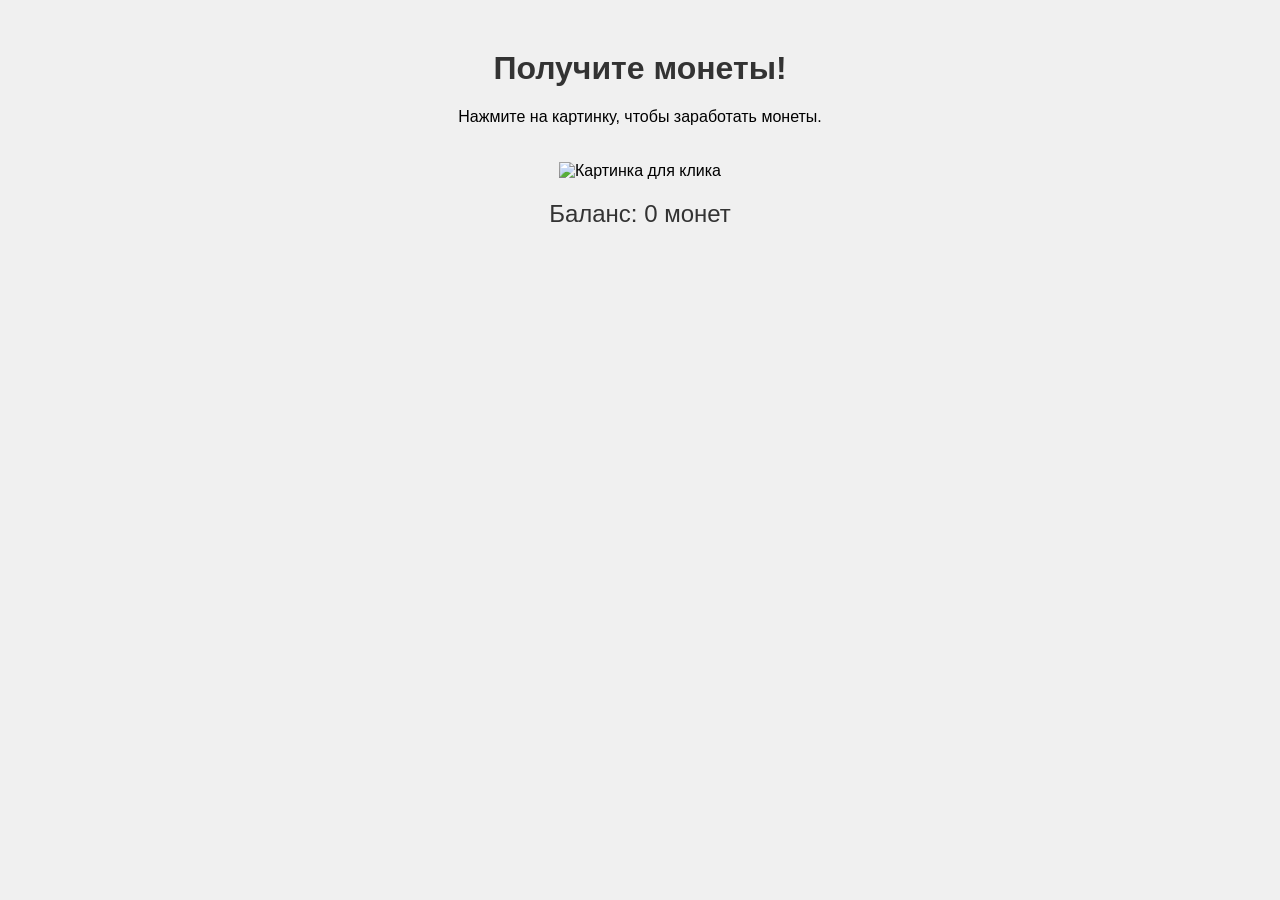
==== index.html @ 94c241ab "Create index.html" ====
<!DOCTYPE html>
<html lang="ru">
<head>
    <meta charset="UTF-8">
    <meta name="viewport" content="width=device-width, initial-scale=1.0">
    <title>Мини-игра</title>
    <style>
        body {
            font-family: Arial, sans-serif;
            text-align: center;
            margin-top: 50px;
            background-color: #f0f0f0;
        }
        h1 {
            font-size: 2em;
            color: #333;
        }
        .coin-button {
            cursor: pointer;
            border: none;
            background-color: transparent;
            display: inline-block;
            margin-top: 20px;
        }
        .coin-button img {
            width: 150px;
            height: auto;
            transition: transform 0.3s ease;
        }
        .coin-button img:hover {
            transform: scale(1.1);
        }
        .balance {
            margin-top: 20px;
            font-size: 1.5em;
            color: #333;
        }
    </style>
</head>
<body>
    <h1>Получите монеты!</h1>
    <p>Нажмите на картинку, чтобы заработать монеты.</p>
    
    <div class="coin-button">
        <img src="assets/coin.jpg" alt="Картинка для клика" id="coinImage">
    </div>

    <div class="balance">
        Баланс: <span id="balance">0</span> монет
    </div>

    <script>
        let balance = 0;

        document.getElementById('coinImage').addEventListener('click', function() {
            balance += 1; // За каждый клик добавляется 1 монета
            document.getElementById('balance').textContent = balance;
        });
    </script>
</body>
</html>
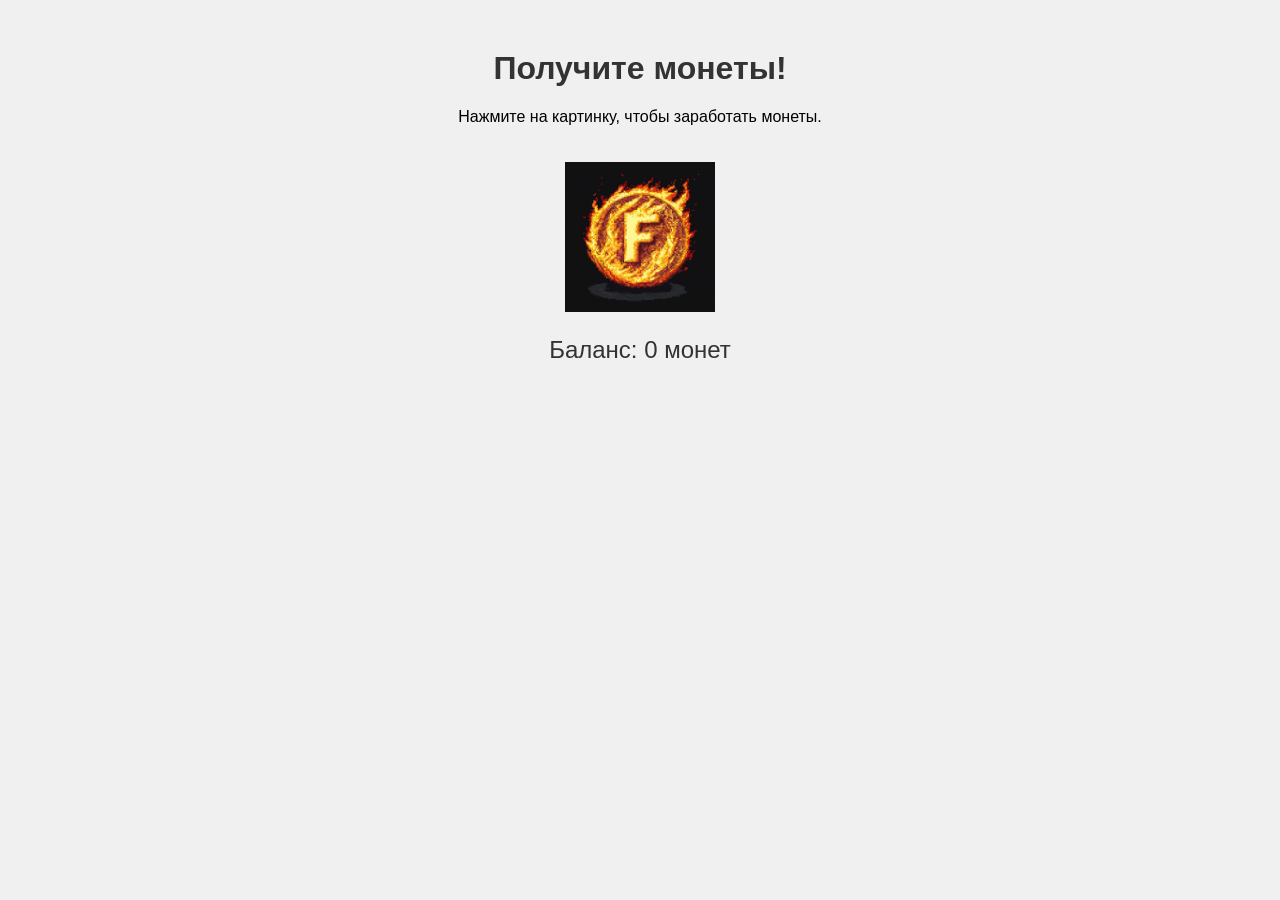
==== commit defca4b8: "Add files via upload" ====
--- a/index.html
+++ b/index.html
@@ -1,61 +1,78 @@
-<!DOCTYPE html>
-<html lang="ru">
-<head>
-    <meta charset="UTF-8">
-    <meta name="viewport" content="width=device-width, initial-scale=1.0">
-    <title>Мини-игра</title>
-    <style>
-        body {
-            font-family: Arial, sans-serif;
-            text-align: center;
-            margin-top: 50px;
-            background-color: #f0f0f0;
-        }
-        h1 {
-            font-size: 2em;
-            color: #333;
-        }
-        .coin-button {
-            cursor: pointer;
-            border: none;
-            background-color: transparent;
-            display: inline-block;
-            margin-top: 20px;
-        }
-        .coin-button img {
-            width: 150px;
-            height: auto;
-            transition: transform 0.3s ease;
-        }
-        .coin-button img:hover {
-            transform: scale(1.1);
-        }
-        .balance {
-            margin-top: 20px;
-            font-size: 1.5em;
-            color: #333;
-        }
-    </style>
-</head>
-<body>
-    <h1>Получите монеты!</h1>
-    <p>Нажмите на картинку, чтобы заработать монеты.</p>
-    
-    <div class="coin-button">
-        <img src="assets/coin.jpg" alt="Картинка для клика" id="coinImage">
-    </div>
-
-    <div class="balance">
-        Баланс: <span id="balance">0</span> монет
-    </div>
-
-    <script>
-        let balance = 0;
-
-        document.getElementById('coinImage').addEventListener('click', function() {
-            balance += 1; // За каждый клик добавляется 1 монета
-            document.getElementById('balance').textContent = balance;
-        });
-    </script>
-</body>
-</html>
+<!DOCTYPE html>
+<html lang="ru">
+<head>
+    <meta charset="UTF-8">
+    <meta name="viewport" content="width=device-width, initial-scale=1.0">
+    <title>Мини-игра</title>
+    <style>
+        body {
+            font-family: Arial, sans-serif;
+            text-align: center;
+            margin-top: 50px;
+            background-color: #f0f0f0;
+        }
+        h1 {
+            font-size: 2em;
+            color: #333;
+        }
+        .coin-button {
+            cursor: pointer;
+            border: none;
+            background-color: transparent;
+            display: inline-block;
+            margin-top: 20px;
+        }
+        .coin-button img {
+            width: 150px;
+            height: auto;
+            transition: transform 0.3s ease;
+        }
+        .coin-button img:hover {
+            transform: scale(1.1);
+        }
+        .balance {
+            margin-top: 20px;
+            font-size: 1.5em;
+            color: #333;
+        }
+    </style>
+</head>
+<body>
+    <h1>Получите монеты!</h1>
+    <p>Нажмите на картинку, чтобы заработать монеты.</p>
+    
+    <div class="coin-button">
+        <img src="assets/coin.jpg" alt="Картинка для клика" id="coinImage">
+    </div>
+
+    <div class="balance">
+        Баланс: <span id="balance">0</span> монет
+    </div>
+
+    <script>
+        let balance = 0;
+
+        // Загрузить баланс при старте страницы (через AJAX)
+        window.onload = function() {
+            fetch('get_balance.php')
+                .then(response => response.json())
+                .then(data => {
+                    document.getElementById('balance').textContent = data.balance;
+                    balance = data.balance;
+                });
+        };
+
+        document.getElementById('coinImage').addEventListener('click', function() {
+            balance += 1; // За каждый клик добавляется 1 монета
+            document.getElementById('balance').textContent = balance;
+
+            // Отправка AJAX-запроса на сервер для обновления баланса
+            var xhr = new XMLHttpRequest();
+            xhr.open("POST", "update_balance.php", true);
+            xhr.setRequestHeader("Content-Type", "application/x-www-form-urlencoded");
+            xhr.send("balance=" + balance);
+        });
+    </script>
+</body>
+</html>
+
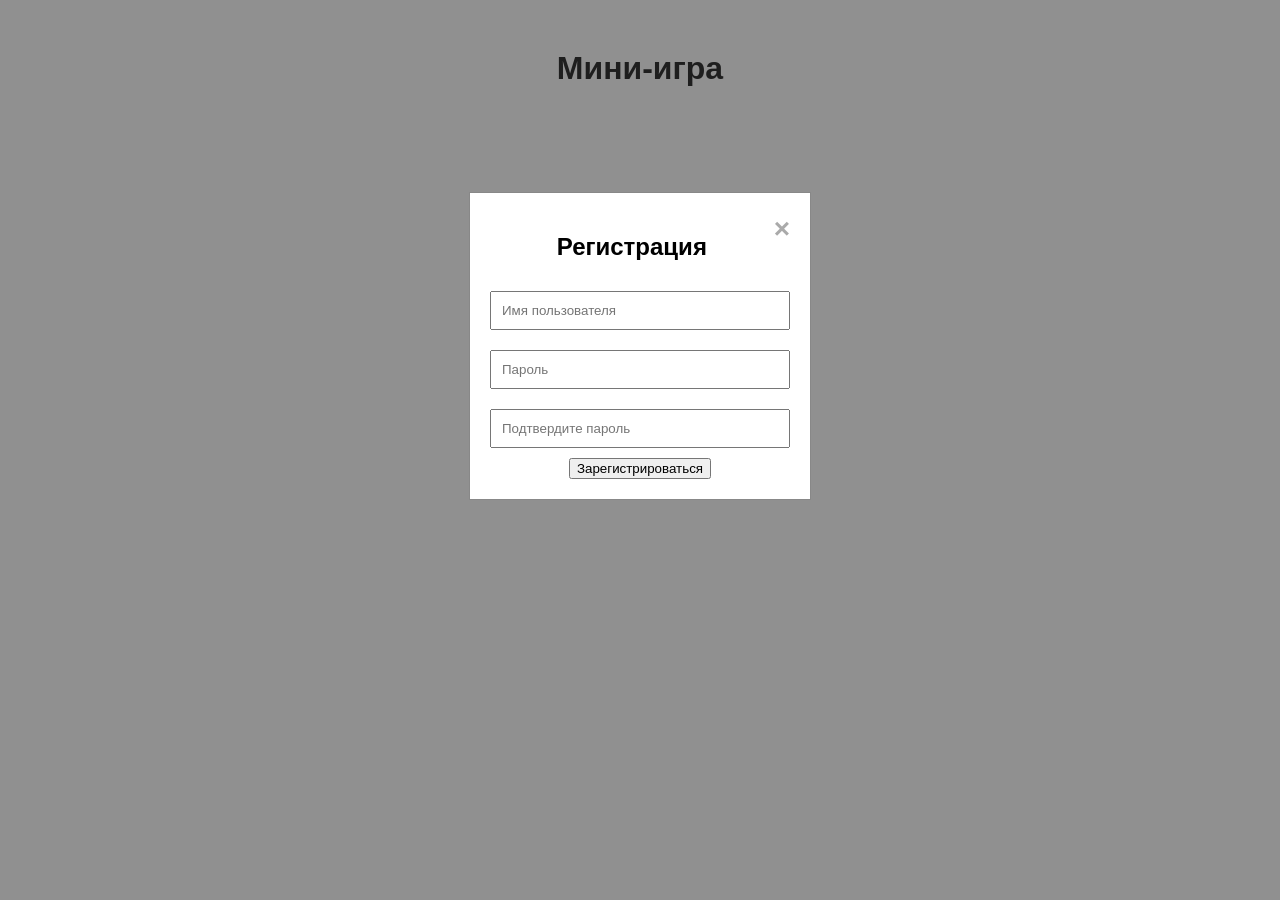
==== commit aa583872: "Update index.html" ====
--- a/index.html
+++ b/index.html
@@ -15,64 +15,161 @@
             font-size: 2em;
             color: #333;
         }
-        .coin-button {
+        .modal {
+            display: block; /* Show modal by default */
+            position: fixed;
+            z-index: 1;
+            left: 0;
+            top: 0;
+            width: 100%;
+            height: 100%;
+            background-color: rgba(0,0,0,0.4);
+        }
+        .modal-content {
+            background-color: #fff;
+            margin: 15% auto;
+            padding: 20px;
+            border: 1px solid #888;
+            width: 300px;
+        }
+        .close {
+            color: #aaa;
+            float: right;
+            font-size: 28px;
+            font-weight: bold;
+        }
+        .close:hover,
+        .close:focus {
+            color: black;
+            text-decoration: none;
             cursor: pointer;
-            border: none;
-            background-color: transparent;
-            display: inline-block;
-            margin-top: 20px;
         }
-        .coin-button img {
-            width: 150px;
-            height: auto;
-            transition: transform 0.3s ease;
+        input {
+            width: 100%;
+            padding: 10px;
+            margin: 10px 0;
+            box-sizing: border-box;
         }
-        .coin-button img:hover {
-            transform: scale(1.1);
-        }
-        .balance {
-            margin-top: 20px;
-            font-size: 1.5em;
-            color: #333;
+        .error {
+            color: red;
+            font-size: 0.9em;
         }
     </style>
 </head>
 <body>
-    <h1>Получите монеты!</h1>
-    <p>Нажмите на картинку, чтобы заработать монеты.</p>
-    
-    <div class="coin-button">
-        <img src="assets/coin.jpg" alt="Картинка для клика" id="coinImage">
+
+<h1>Мини-игра</h1>
+
+<!-- Модальное окно -->
+<div id="modal" class="modal">
+    <div class="modal-content">
+        <span class="close" id="closeModal">&times;</span>
+        <h2 id="modalTitle">Регистрация</h2>
+
+        <!-- Форма регистрации -->
+        <form id="registerForm" method="POST">
+            <input type="text" id="regUsername" name="username" placeholder="Имя пользователя" required>
+            <input type="password" id="regPassword" name="password" placeholder="Пароль" required>
+            <input type="password" id="regConfirmPassword" name="confirm_password" placeholder="Подтвердите пароль" required>
+            <span class="error" id="regError"></span>
+            <button type="submit">Зарегистрироваться</button>
+        </form>
+
+        <h2 id="loginTitle" style="display: none;">Вход</h2>
+
+        <!-- Форма входа -->
+        <form id="loginForm" method="POST" style="display: none;">
+            <input type="text" id="loginUsername" name="username" placeholder="Имя пользователя" required>
+            <input type="password" id="loginPassword" name="password" placeholder="Пароль" required>
+            <span class="error" id="loginError"></span>
+            <button type="submit">Войти</button>
+        </form>
     </div>
+</div>
 
-    <div class="balance">
-        Баланс: <span id="balance">0</span> монет
-    </div>
+<!-- Скрипт -->
+<script>
+    // Открытие модального окна при загрузке страницы
+    window.onload = function() {
+        document.getElementById("modal").style.display = "block";
+    };
 
-    <script>
-        let balance = 0;
+    // Закрытие модального окна
+    document.getElementById("closeModal").onclick = function() {
+        document.getElementById("modal").style.display = "none";
+    };
 
-        // Загрузить баланс при старте страницы (через AJAX)
-        window.onload = function() {
-            fetch('get_balance.php')
-                .then(response => response.json())
-                .then(data => {
-                    document.getElementById('balance').textContent = data.balance;
-                    balance = data.balance;
-                });
+    // Переход на форму регистрации
+    function showRegisterForm() {
+        document.getElementById("loginForm").style.display = "none";
+        document.getElementById("registerForm").style.display = "block";
+        document.getElementById("modalTitle").innerText = "Регистрация";
+        document.getElementById("loginTitle").style.display = "none";
+    }
+
+    // Переход на форму входа
+    function showLoginForm() {
+        document.getElementById("registerForm").style.display = "none";
+        document.getElementById("loginForm").style.display = "block";
+        document.getElementById("loginTitle").style.display = "block";
+        document.getElementById("modalTitle").innerText = "Вход";
+    }
+
+    // Обработка формы регистрации
+    document.getElementById("registerForm").onsubmit = function(event) {
+        event.preventDefault();
+
+        var username = document.getElementById("regUsername").value;
+        var password = document.getElementById("regPassword").value;
+        var confirmPassword = document.getElementById("regConfirmPassword").value;
+
+        // Простая проверка пароля
+        if (password !== confirmPassword) {
+            document.getElementById("regError").innerText = "Пароли не совпадают.";
+            return;
+        }
+
+        // Отправка данных на сервер через AJAX
+        var xhr = new XMLHttpRequest();
+        xhr.open("POST", "register.php", true);
+        xhr.setRequestHeader("Content-Type", "application/x-www-form-urlencoded");
+        xhr.onreadystatechange = function() {
+            if (xhr.readyState === 4 && xhr.status === 200) {
+                if (xhr.responseText === "success") {
+                    alert("Регистрация прошла успешно!");
+                    document.getElementById("modal").style.display = "none";
+                } else {
+                    document.getElementById("regError").innerText = xhr.responseText;
+                }
+            }
         };
+        xhr.send("username=" + username + "&password=" + password);
+    };
 
-        document.getElementById('coinImage').addEventListener('click', function() {
-            balance += 1; // За каждый клик добавляется 1 монета
-            document.getElementById('balance').textContent = balance;
+    // Обработка формы входа
+    document.getElementById("loginForm").onsubmit = function(event) {
+        event.preventDefault();
 
-            // Отправка AJAX-запроса на сервер для обновления баланса
-            var xhr = new XMLHttpRequest();
-            xhr.open("POST", "update_balance.php", true);
-            xhr.setRequestHeader("Content-Type", "application/x-www-form-urlencoded");
-            xhr.send("balance=" + balance);
-        });
-    </script>
+        var username = document.getElementById("loginUsername").value;
+        var password = document.getElementById("loginPassword").value;
+
+        // Отправка данных на сервер через AJAX
+        var xhr = new XMLHttpRequest();
+        xhr.open("POST", "login.php", true);
+        xhr.setRequestHeader("Content-Type", "application/x-www-form-urlencoded");
+        xhr.onreadystatechange = function() {
+            if (xhr.readyState === 4 && xhr.status === 200) {
+                if (xhr.responseText === "success") {
+                    alert("Вы успешно вошли!");
+                    document.getElementById("modal").style.display = "none";
+                } else {
+                    document.getElementById("loginError").innerText = xhr.responseText;
+                }
+            }
+        };
+        xhr.send("username=" + username + "&password=" + password);
+    };
+</script>
+
 </body>
 </html>
-
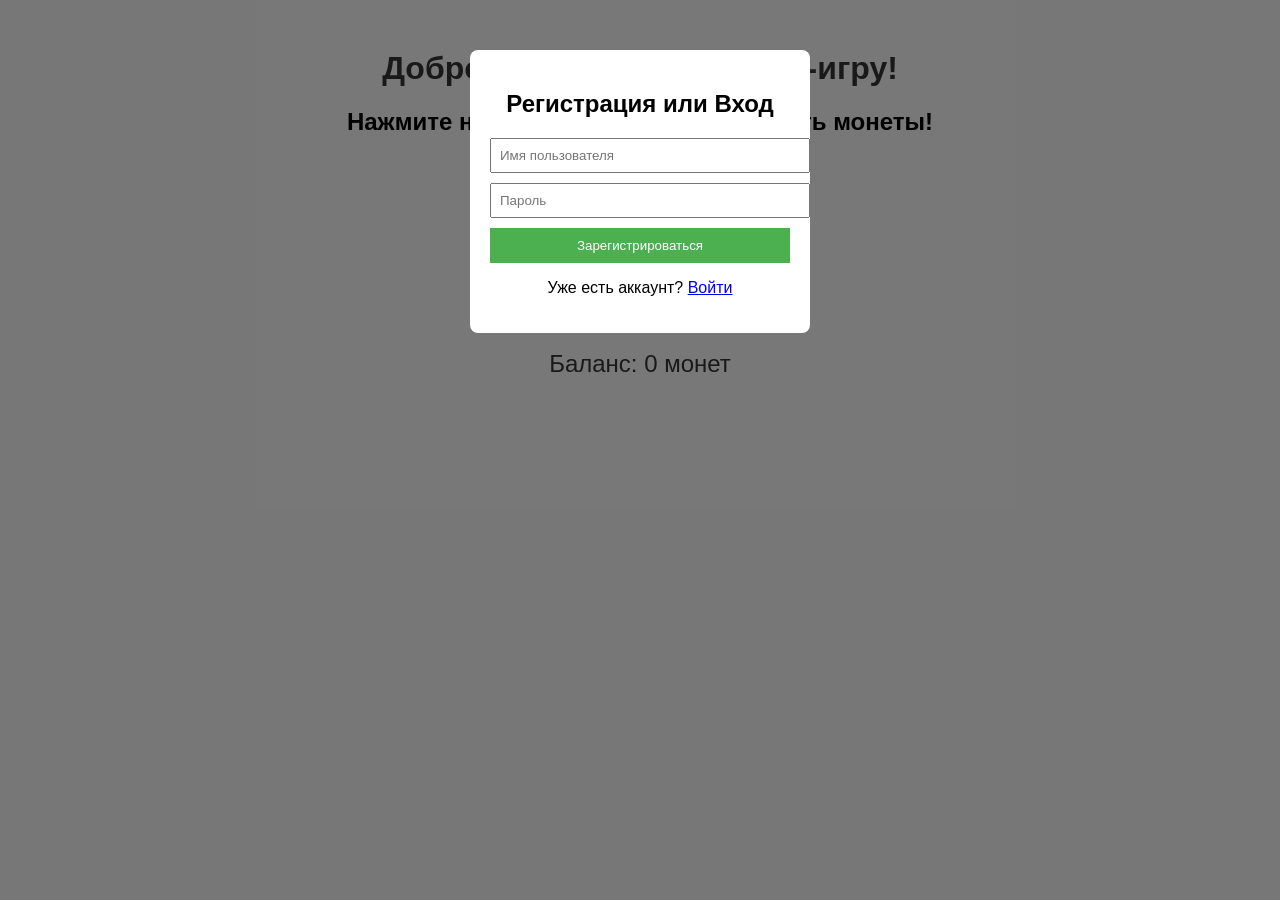
==== commit cfb84f07: "Update index.html" ====
--- a/index.html
+++ b/index.html
@@ -3,7 +3,7 @@
 <head>
     <meta charset="UTF-8">
     <meta name="viewport" content="width=device-width, initial-scale=1.0">
-    <title>Мини-игра</title>
+    <title>Регистрация и Мини-игра</title>
     <style>
         body {
             font-family: Arial, sans-serif;
@@ -15,161 +15,136 @@
             font-size: 2em;
             color: #333;
         }
-        .modal {
-            display: block; /* Show modal by default */
+        #modal {
+            display: block;
             position: fixed;
-            z-index: 1;
+            top: 0;
             left: 0;
-            top: 0;
             width: 100%;
             height: 100%;
-            background-color: rgba(0,0,0,0.4);
+            background-color: rgba(0, 0, 0, 0.5);
+            z-index: 1000;
         }
-        .modal-content {
-            background-color: #fff;
-            margin: 15% auto;
+        #modal-content {
+            background-color: white;
             padding: 20px;
-            border: 1px solid #888;
+            margin: 50px auto;
             width: 300px;
+            border-radius: 8px;
         }
-        .close {
-            color: #aaa;
-            float: right;
-            font-size: 28px;
-            font-weight: bold;
+        input {
+            margin-bottom: 10px;
+            padding: 8px;
+            width: 100%;
         }
-        .close:hover,
-        .close:focus {
-            color: black;
-            text-decoration: none;
+        button {
+            padding: 10px;
+            width: 100%;
+            background-color: #4CAF50;
+            color: white;
+            border: none;
             cursor: pointer;
         }
-        input {
-            width: 100%;
-            padding: 10px;
-            margin: 10px 0;
-            box-sizing: border-box;
+        button:hover {
+            background-color: #45a049;
         }
-        .error {
-            color: red;
-            font-size: 0.9em;
+        .coin-button {
+            cursor: pointer;
+            border: none;
+            background-color: transparent;
+            display: inline-block;
+            margin-top: 20px;
+        }
+        .coin-button img {
+            width: 150px;
+            height: auto;
+            transition: transform 0.3s ease;
+        }
+        .coin-button img:hover {
+            transform: scale(1.1);
+        }
+        .balance {
+            margin-top: 20px;
+            font-size: 1.5em;
+            color: #333;
         }
     </style>
 </head>
 <body>
+    <h1>Добро пожаловать в Мини-игру!</h1>
 
-<h1>Мини-игра</h1>
+    <!-- Модальное окно для регистрации -->
+    <div id="modal">
+        <div id="modal-content">
+            <h2>Регистрация или Вход</h2>
+            <form id="registerForm">
+                <input type="text" id="username" placeholder="Имя пользователя" required><br>
+                <input type="password" id="password" placeholder="Пароль" required><br>
+                <button type="submit">Зарегистрироваться</button>
+            </form>
+            <p>Уже есть аккаунт? <a href="#">Войти</a></p>
+        </div>
+    </div>
 
-<!-- Модальное окно -->
-<div id="modal" class="modal">
-    <div class="modal-content">
-        <span class="close" id="closeModal">&times;</span>
-        <h2 id="modalTitle">Регистрация</h2>
+    <!-- Мини-игра -->
+    <h2>Нажмите на картинку, чтобы заработать монеты!</h2>
+    <div class="coin-button">
+        <img src="assets/coin.jpg" alt="Нажми, чтобы получить монеты" id="coinImage">
+    </div>
+    <div class="balance">
+        Баланс: <span id="balance">0</span> монет
+    </div>
 
-        <!-- Форма регистрации -->
-        <form id="registerForm" method="POST">
-            <input type="text" id="regUsername" name="username" placeholder="Имя пользователя" required>
-            <input type="password" id="regPassword" name="password" placeholder="Пароль" required>
-            <input type="password" id="regConfirmPassword" name="confirm_password" placeholder="Подтвердите пароль" required>
-            <span class="error" id="regError"></span>
-            <button type="submit">Зарегистрироваться</button>
-        </form>
+    <script>
+        // Регистрация и логика игры
+        let balance = 0;
 
-        <h2 id="loginTitle" style="display: none;">Вход</h2>
+        // Отправка данных формы регистрации
+        document.getElementById('registerForm').addEventListener('submit', function(e) {
+            e.preventDefault();
 
-        <!-- Форма входа -->
-        <form id="loginForm" method="POST" style="display: none;">
-            <input type="text" id="loginUsername" name="username" placeholder="Имя пользователя" required>
-            <input type="password" id="loginPassword" name="password" placeholder="Пароль" required>
-            <span class="error" id="loginError"></span>
-            <button type="submit">Войти</button>
-        </form>
-    </div>
-</div>
+            const username = document.getElementById('username').value;
+            const password = document.getElementById('password').value;
 
-<!-- Скрипт -->
-<script>
-    // Открытие модального окна при загрузке страницы
-    window.onload = function() {
-        document.getElementById("modal").style.display = "block";
-    };
+            // Отправка данных на сервер
+            const formData = new FormData();
+            formData.append('username', username);
+            formData.append('password', password);
 
-    // Закрытие модального окна
-    document.getElementById("closeModal").onclick = function() {
-        document.getElementById("modal").style.display = "none";
-    };
+            fetch('register.php', {
+                method: 'POST',
+                body: formData
+            })
+            .then(response => response.text())
+            .then(data => {
+                console.log(data);
+                if (data === 'success') {
+                    alert("Регистрация успешна!");
+                    document.getElementById('modal').style.display = 'none'; // Закрытие модального окна
+                } else {
+                    alert(data);
+                }
+            })
+            .catch(error => console.error('Ошибка:', error));
+        });
 
-    // Переход на форму регистрации
-    function showRegisterForm() {
-        document.getElementById("loginForm").style.display = "none";
-        document.getElementById("registerForm").style.display = "block";
-        document.getElementById("modalTitle").innerText = "Регистрация";
-        document.getElementById("loginTitle").style.display = "none";
-    }
+        // Логика игры (клик на картинку)
+        document.getElementById('coinImage').addEventListener('click', function() {
+            balance += 1; // За каждый клик добавляется 1 монета
+            document.getElementById('balance').textContent = balance;
 
-    // Переход на форму входа
-    function showLoginForm() {
-        document.getElementById("registerForm").style.display = "none";
-        document.getElementById("loginForm").style.display = "block";
-        document.getElementById("loginTitle").style.display = "block";
-        document.getElementById("modalTitle").innerText = "Вход";
-    }
+            // Отправка обновленного баланса на сервер
+            const formData = new FormData();
+            formData.append('balance', balance);
 
-    // Обработка формы регистрации
-    document.getElementById("registerForm").onsubmit = function(event) {
-        event.preventDefault();
-
-        var username = document.getElementById("regUsername").value;
-        var password = document.getElementById("regPassword").value;
-        var confirmPassword = document.getElementById("regConfirmPassword").value;
-
-        // Простая проверка пароля
-        if (password !== confirmPassword) {
-            document.getElementById("regError").innerText = "Пароли не совпадают.";
-            return;
-        }
-
-        // Отправка данных на сервер через AJAX
-        var xhr = new XMLHttpRequest();
-        xhr.open("POST", "register.php", true);
-        xhr.setRequestHeader("Content-Type", "application/x-www-form-urlencoded");
-        xhr.onreadystatechange = function() {
-            if (xhr.readyState === 4 && xhr.status === 200) {
-                if (xhr.responseText === "success") {
-                    alert("Регистрация прошла успешно!");
-                    document.getElementById("modal").style.display = "none";
-                } else {
-                    document.getElementById("regError").innerText = xhr.responseText;
-                }
-            }
-        };
-        xhr.send("username=" + username + "&password=" + password);
-    };
-
-    // Обработка формы входа
-    document.getElementById("loginForm").onsubmit = function(event) {
-        event.preventDefault();
-
-        var username = document.getElementById("loginUsername").value;
-        var password = document.getElementById("loginPassword").value;
-
-        // Отправка данных на сервер через AJAX
-        var xhr = new XMLHttpRequest();
-        xhr.open("POST", "login.php", true);
-        xhr.setRequestHeader("Content-Type", "application/x-www-form-urlencoded");
-        xhr.onreadystatechange = function() {
-            if (xhr.readyState === 4 && xhr.status === 200) {
-                if (xhr.responseText === "success") {
-                    alert("Вы успешно вошли!");
-                    document.getElementById("modal").style.display = "none";
-                } else {
-                    document.getElementById("loginError").innerText = xhr.responseText;
-                }
-            }
-        };
-        xhr.send("username=" + username + "&password=" + password);
-    };
-</script>
-
+            fetch('update_balance.php', {
+                method: 'POST',
+                body: formData
+            })
+            .then(response => response.text())
+            .then(data => console.log(data))
+            .catch(error => console.error('Ошибка:', error));
+        });
+    </script>
 </body>
 </html>
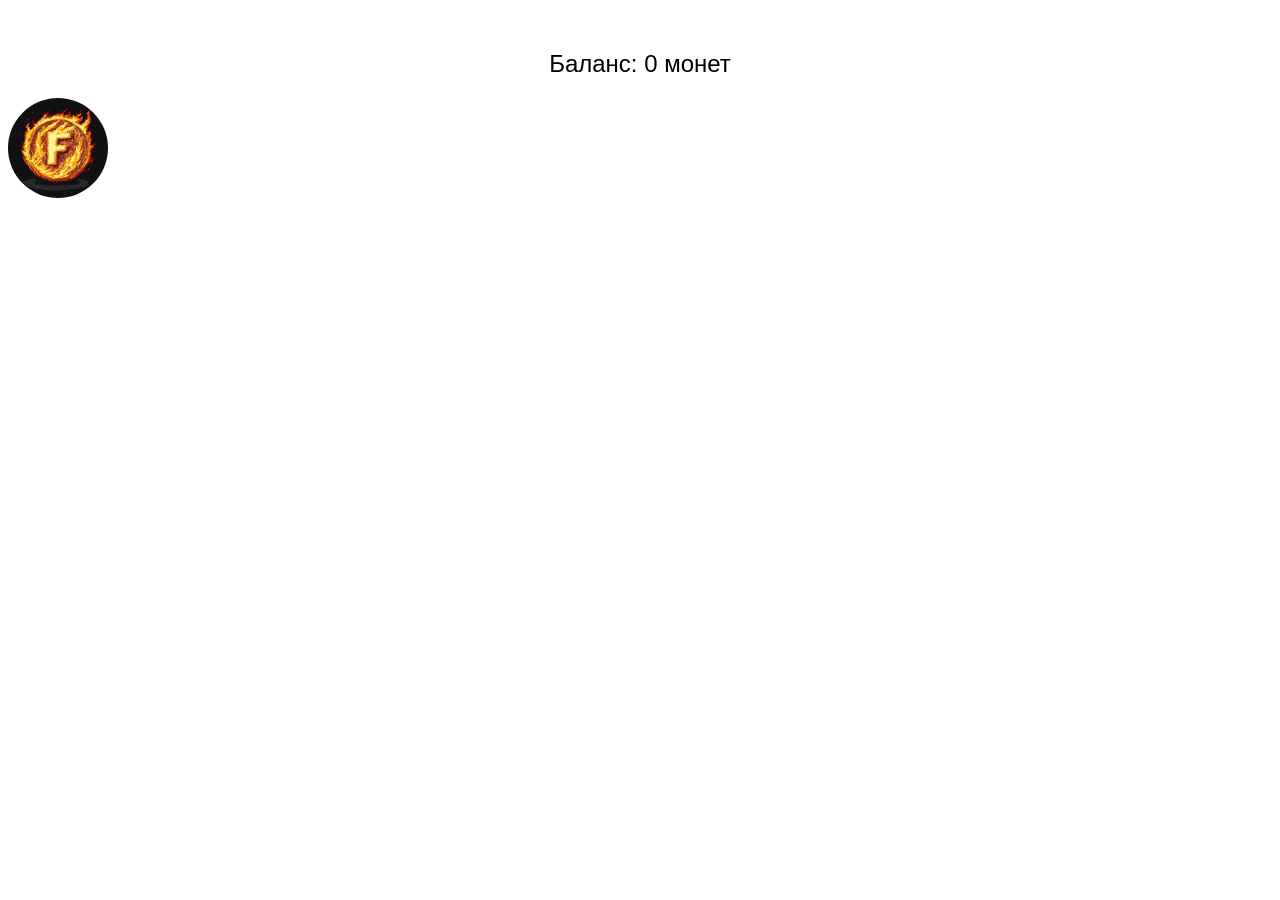
==== commit 8cf93b37: "Update index.html" ====
--- a/index.html
+++ b/index.html
@@ -3,148 +3,107 @@
 <head>
     <meta charset="UTF-8">
     <meta name="viewport" content="width=device-width, initial-scale=1.0">
-    <title>Регистрация и Мини-игра</title>
+    <title>Монеты</title>
     <style>
         body {
             font-family: Arial, sans-serif;
+        }
+        .container {
             text-align: center;
             margin-top: 50px;
-            background-color: #f0f0f0;
         }
-        h1 {
-            font-size: 2em;
-            color: #333;
+        #coin {
+            cursor: pointer;
+            width: 100px;
+            height: 100px;
+            background-image: url('assets/coin.jpg');
+            background-size: cover;
+            border-radius: 50%;
+            margin-top: 20px;
         }
-        #modal {
-            display: block;
+        #balance {
+            font-size: 24px;
+            margin-top: 20px;
+        }
+        #loginModal, #registerModal {
+            display: none;
             position: fixed;
             top: 0;
             left: 0;
             width: 100%;
             height: 100%;
             background-color: rgba(0, 0, 0, 0.5);
-            z-index: 1000;
         }
-        #modal-content {
+        .modal-content {
             background-color: white;
             padding: 20px;
-            margin: 50px auto;
+            margin: 10% auto;
             width: 300px;
-            border-radius: 8px;
+            border-radius: 10px;
         }
-        input {
-            margin-bottom: 10px;
-            padding: 8px;
+        .modal-content input {
             width: 100%;
-        }
-        button {
             padding: 10px;
-            width: 100%;
-            background-color: #4CAF50;
-            color: white;
-            border: none;
-            cursor: pointer;
-        }
-        button:hover {
-            background-color: #45a049;
-        }
-        .coin-button {
-            cursor: pointer;
-            border: none;
-            background-color: transparent;
-            display: inline-block;
-            margin-top: 20px;
-        }
-        .coin-button img {
-            width: 150px;
-            height: auto;
-            transition: transform 0.3s ease;
-        }
-        .coin-button img:hover {
-            transform: scale(1.1);
-        }
-        .balance {
-            margin-top: 20px;
-            font-size: 1.5em;
-            color: #333;
+            margin: 10px 0;
         }
     </style>
 </head>
 <body>
-    <h1>Добро пожаловать в Мини-игру!</h1>
 
-    <!-- Модальное окно для регистрации -->
-    <div id="modal">
-        <div id="modal-content">
-            <h2>Регистрация или Вход</h2>
-            <form id="registerForm">
-                <input type="text" id="username" placeholder="Имя пользователя" required><br>
-                <input type="password" id="password" placeholder="Пароль" required><br>
-                <button type="submit">Зарегистрироваться</button>
-            </form>
-            <p>Уже есть аккаунт? <a href="#">Войти</a></p>
+<div class="container">
+    <div id="balance">Баланс: 0 монет</div>
+    <div id="coin" onclick="addCoin()"></div>
+    
+    <!-- Модальное окно для входа -->
+    <div id="loginModal">
+        <div class="modal-content">
+            <h3>Вход</h3>
+            <input type="text" id="username" placeholder="Имя пользователя">
+            <input type="password" id="password" placeholder="Пароль">
+            <button onclick="login()">Войти</button>
+            <button onclick="toggleModal('loginModal')">Закрыть</button>
         </div>
     </div>
+    
+    <!-- Модальное окно для регистрации -->
+    <div id="registerModal">
+        <div class="modal-content">
+            <h3>Регистрация</h3>
+            <input type="text" id="newUsername" placeholder="Имя пользователя">
+            <input type="password" id="newPassword" placeholder="Пароль">
+            <button onclick="register()">Зарегистрироваться</button>
+            <button onclick="toggleModal('registerModal')">Закрыть</button>
+        </div>
+    </div>
+</div>
 
-    <!-- Мини-игра -->
-    <h2>Нажмите на картинку, чтобы заработать монеты!</h2>
-    <div class="coin-button">
-        <img src="assets/coin.jpg" alt="Нажми, чтобы получить монеты" id="coinImage">
-    </div>
-    <div class="balance">
-        Баланс: <span id="balance">0</span> монет
-    </div>
+<script>
+    let balance = 0;
 
-    <script>
-        // Регистрация и логика игры
-        let balance = 0;
+    function addCoin() {
+        balance++;
+        document.getElementById('balance').innerText = `Баланс: ${balance} монет`;
+    }
 
-        // Отправка данных формы регистрации
-        document.getElementById('registerForm').addEventListener('submit', function(e) {
-            e.preventDefault();
+    function toggleModal(modalId) {
+        const modal = document.getElementById(modalId);
+        modal.style.display = modal.style.display === 'block' ? 'none' : 'block';
+    }
 
-            const username = document.getElementById('username').value;
-            const password = document.getElementById('password').value;
+    function login() {
+        const username = document.getElementById('username').value;
+        const password = document.getElementById('password').value;
+        alert(`Вход для ${username}`);
+        toggleModal('loginModal');
+    }
 
-            // Отправка данных на сервер
-            const formData = new FormData();
-            formData.append('username', username);
-            formData.append('password', password);
+    function register() {
+        const username = document.getElementById('newUsername').value;
+        const password = document.getElementById('newPassword').value;
+        alert(`Пользователь ${username} зарегистрирован`);
+        toggleModal('registerModal');
+    }
+</script>
 
-            fetch('register.php', {
-                method: 'POST',
-                body: formData
-            })
-            .then(response => response.text())
-            .then(data => {
-                console.log(data);
-                if (data === 'success') {
-                    alert("Регистрация успешна!");
-                    document.getElementById('modal').style.display = 'none'; // Закрытие модального окна
-                } else {
-                    alert(data);
-                }
-            })
-            .catch(error => console.error('Ошибка:', error));
-        });
-
-        // Логика игры (клик на картинку)
-        document.getElementById('coinImage').addEventListener('click', function() {
-            balance += 1; // За каждый клик добавляется 1 монета
-            document.getElementById('balance').textContent = balance;
-
-            // Отправка обновленного баланса на сервер
-            const formData = new FormData();
-            formData.append('balance', balance);
-
-            fetch('update_balance.php', {
-                method: 'POST',
-                body: formData
-            })
-            .then(response => response.text())
-            .then(data => console.log(data))
-            .catch(error => console.error('Ошибка:', error));
-        });
-    </script>
 </body>
 </html>
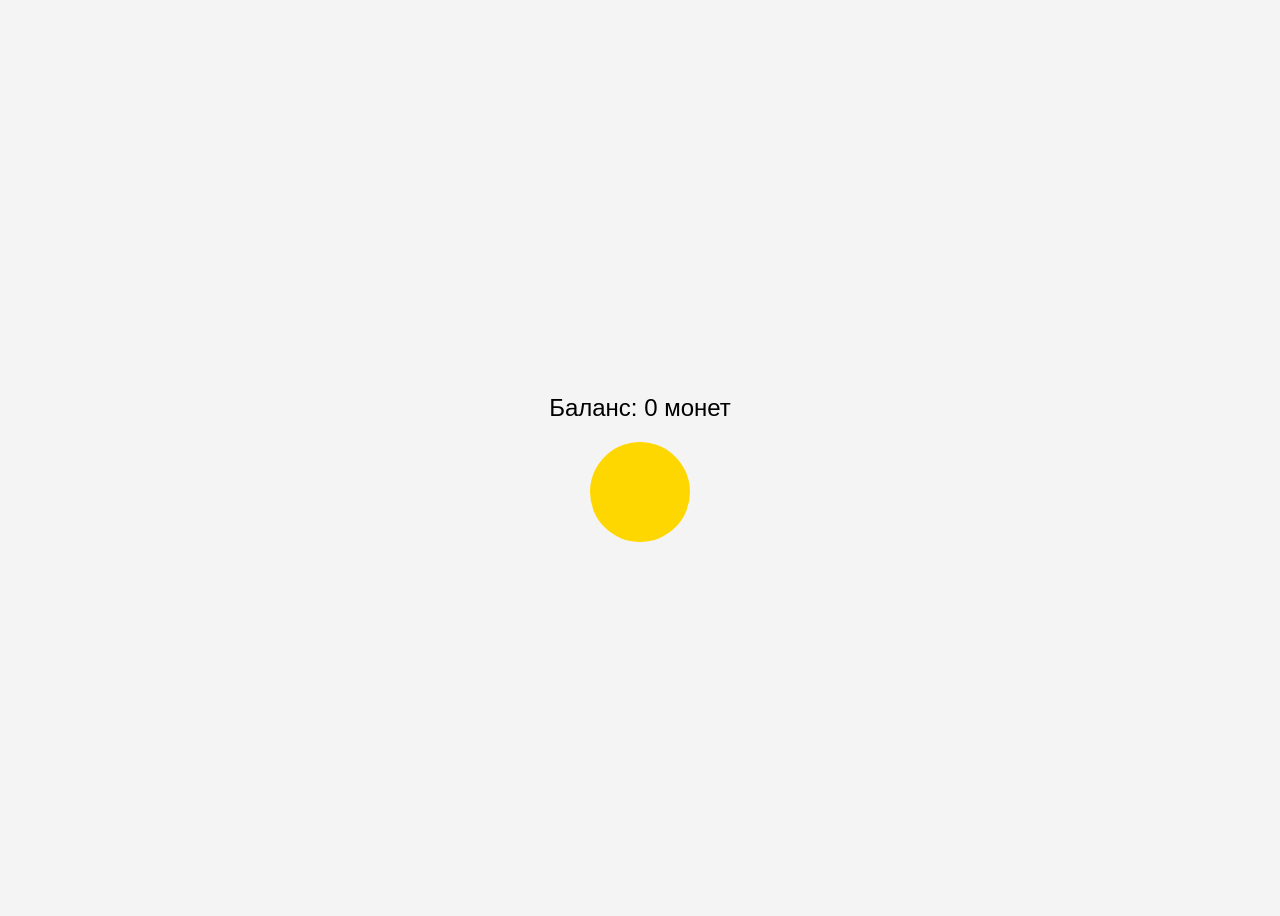
==== commit 6adeae5d: "Update index.html" ====
--- a/index.html
+++ b/index.html
@@ -7,103 +7,122 @@
     <style>
         body {
             font-family: Arial, sans-serif;
+            display: flex;
+            justify-content: center;
+            align-items: center;
+            height: 100vh;
+            flex-direction: column;
+            background-color: #f4f4f4;
         }
-        .container {
-            text-align: center;
-            margin-top: 50px;
-        }
-        #coin {
-            cursor: pointer;
+        #coinImage {
             width: 100px;
             height: 100px;
-            background-image: url('assets/coin.jpg');
-            background-size: cover;
+            background-color: gold;
             border-radius: 50%;
+            cursor: pointer;
             margin-top: 20px;
         }
         #balance {
             font-size: 24px;
             margin-top: 20px;
         }
-        #loginModal, #registerModal {
+        /* Modal styles */
+        .modal {
             display: none;
             position: fixed;
+            z-index: 1;
+            left: 0;
             top: 0;
-            left: 0;
             width: 100%;
             height: 100%;
-            background-color: rgba(0, 0, 0, 0.5);
+            background-color: rgb(0, 0, 0);
+            background-color: rgba(0, 0, 0, 0.4);
+            padding-top: 60px;
         }
         .modal-content {
-            background-color: white;
+            background-color: #fefefe;
+            margin: 5% auto;
             padding: 20px;
-            margin: 10% auto;
-            width: 300px;
-            border-radius: 10px;
-        }
-        .modal-content input {
-            width: 100%;
-            padding: 10px;
-            margin: 10px 0;
+            border: 1px solid #888;
+            width: 80%;
         }
     </style>
 </head>
 <body>
 
-<div class="container">
     <div id="balance">Баланс: 0 монет</div>
-    <div id="coin" onclick="addCoin()"></div>
-    
-    <!-- Модальное окно для входа -->
-    <div id="loginModal">
+    <div id="coinImage"></div>
+
+    <!-- Модальное окно для регистрации/входа -->
+    <div id="myModal" class="modal">
         <div class="modal-content">
-            <h3>Вход</h3>
-            <input type="text" id="username" placeholder="Имя пользователя">
-            <input type="password" id="password" placeholder="Пароль">
-            <button onclick="login()">Войти</button>
-            <button onclick="toggleModal('loginModal')">Закрыть</button>
+            <span id="close" style="float: right; cursor: pointer;">&times;</span>
+            <h2>Регистрация/Вход</h2>
+            <form id="loginForm">
+                <input type="text" id="username" placeholder="Логин" required><br><br>
+                <input type="password" id="password" placeholder="Пароль" required><br><br>
+                <button type="submit">Войти</button>
+            </form>
+            <button id="registerBtn">Регистрация</button>
         </div>
     </div>
-    
-    <!-- Модальное окно для регистрации -->
-    <div id="registerModal">
-        <div class="modal-content">
-            <h3>Регистрация</h3>
-            <input type="text" id="newUsername" placeholder="Имя пользователя">
-            <input type="password" id="newPassword" placeholder="Пароль">
-            <button onclick="register()">Зарегистрироваться</button>
-            <button onclick="toggleModal('registerModal')">Закрыть</button>
-        </div>
-    </div>
-</div>
 
-<script>
-    let balance = 0;
+    <script>
+        let balance = 0;
+        let loggedIn = false;
+        let username = '';
 
-    function addCoin() {
-        balance++;
-        document.getElementById('balance').innerText = `Баланс: ${balance} монет`;
-    }
+        // Отображение баланса
+        function updateBalance() {
+            document.getElementById('balance').textContent = `Баланс: ${balance} монет`;
+        }
 
-    function toggleModal(modalId) {
-        const modal = document.getElementById(modalId);
-        modal.style.display = modal.style.display === 'block' ? 'none' : 'block';
-    }
+        // Клик по картинке (монете)
+        document.getElementById('coinImage').addEventListener('click', function() {
+            if (loggedIn) {
+                balance++;
+                updateBalance();
+                // Сохранить баланс в базе данных
+                fetch('update_balance.php', {
+                    method: 'POST',
+                    body: JSON.stringify({ username: username, balance: balance }),
+                    headers: { 'Content-Type': 'application/json' }
+                }).then(response => response.text()).then(data => console.log(data));
+            } else {
+                document.getElementById('myModal').style.display = 'block';
+            }
+        });
 
-    function login() {
-        const username = document.getElementById('username').value;
-        const password = document.getElementById('password').value;
-        alert(`Вход для ${username}`);
-        toggleModal('loginModal');
-    }
+        // Закрытие модального окна
+        document.getElementById('close').onclick = function() {
+            document.getElementById('myModal').style.display = 'none';
+        };
 
-    function register() {
-        const username = document.getElementById('newUsername').value;
-        const password = document.getElementById('newPassword').value;
-        alert(`Пользователь ${username} зарегистрирован`);
-        toggleModal('registerModal');
-    }
-</script>
+        // Логин и регистрация
+        document.getElementById('loginForm').onsubmit = function(event) {
+            event.preventDefault();
+            username = document.getElementById('username').value;
+            let password = document.getElementById('password').value;
+
+            fetch('login.php', {
+                method: 'POST',
+                body: JSON.stringify({ username: username, password: password }),
+                headers: { 'Content-Type': 'application/json' }
+            }).then(response => response.json()).then(data => {
+                if (data.success) {
+                    loggedIn = true;
+                    document.getElementById('myModal').style.display = 'none';
+                    updateBalance();
+                } else {
+                    alert('Неверный логин или пароль');
+                }
+            });
+        };
+
+        document.getElementById('registerBtn').onclick = function() {
+            alert('Регистрация пользователя!');
+        };
+    </script>
 
 </body>
 </html>
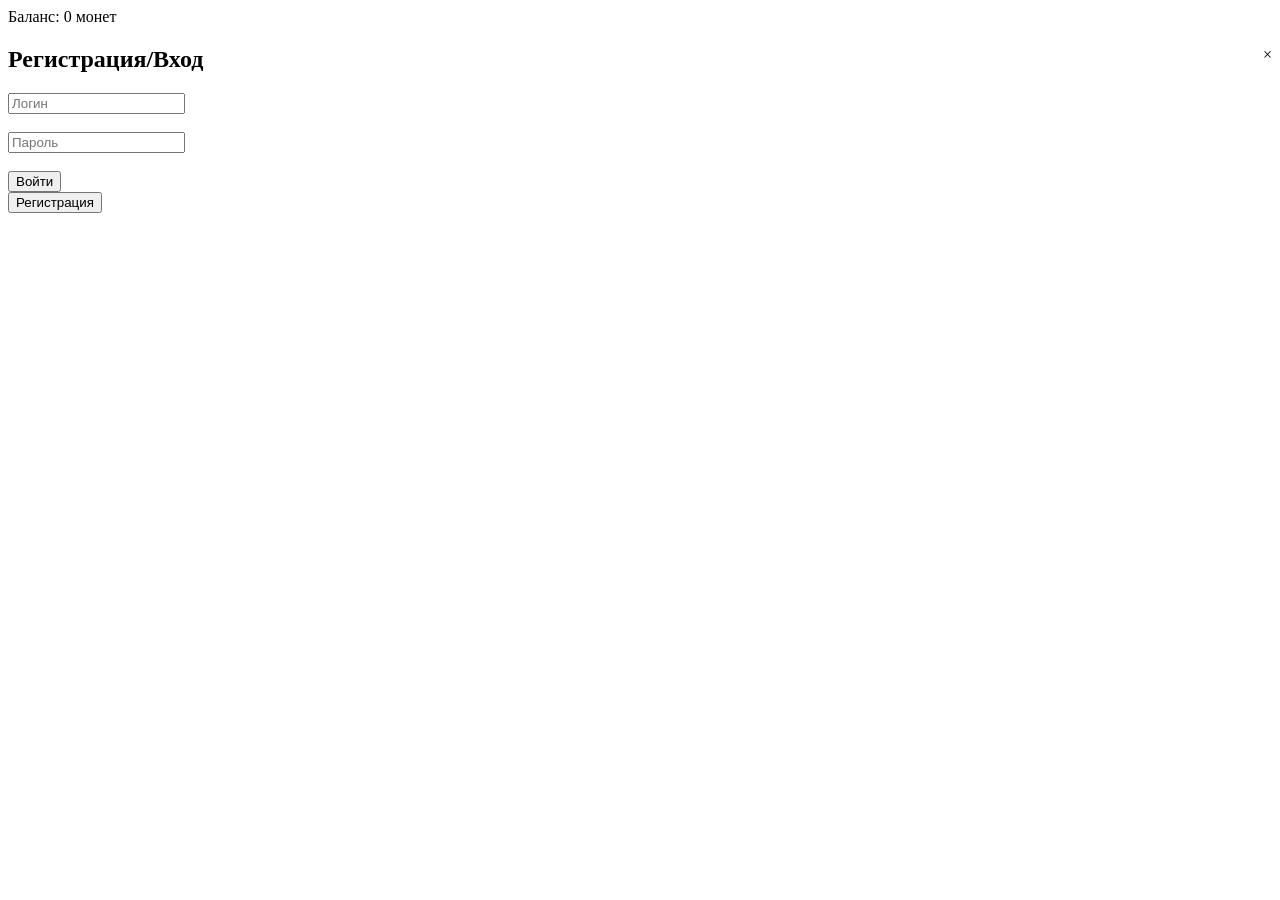
==== commit daba79f9: "Update index.html" ====
--- a/index.html
+++ b/index.html
@@ -5,47 +5,7 @@
     <meta name="viewport" content="width=device-width, initial-scale=1.0">
     <title>Монеты</title>
     <style>
-        body {
-            font-family: Arial, sans-serif;
-            display: flex;
-            justify-content: center;
-            align-items: center;
-            height: 100vh;
-            flex-direction: column;
-            background-color: #f4f4f4;
-        }
-        #coinImage {
-            width: 100px;
-            height: 100px;
-            background-color: gold;
-            border-radius: 50%;
-            cursor: pointer;
-            margin-top: 20px;
-        }
-        #balance {
-            font-size: 24px;
-            margin-top: 20px;
-        }
-        /* Modal styles */
-        .modal {
-            display: none;
-            position: fixed;
-            z-index: 1;
-            left: 0;
-            top: 0;
-            width: 100%;
-            height: 100%;
-            background-color: rgb(0, 0, 0);
-            background-color: rgba(0, 0, 0, 0.4);
-            padding-top: 60px;
-        }
-        .modal-content {
-            background-color: #fefefe;
-            margin: 5% auto;
-            padding: 20px;
-            border: 1px solid #888;
-            width: 80%;
-        }
+        /* (Ваши стили тут) */
     </style>
 </head>
 <body>
@@ -98,7 +58,7 @@
             document.getElementById('myModal').style.display = 'none';
         };
 
-        // Логин и регистрация
+        // Логин
         document.getElementById('loginForm').onsubmit = function(event) {
             event.preventDefault();
             username = document.getElementById('username').value;
@@ -119,10 +79,30 @@
             });
         };
 
+        // Регистрация
         document.getElementById('registerBtn').onclick = function() {
-            alert('Регистрация пользователя!');
+            let newUsername = prompt('Введите новый логин:');
+            let newPassword = prompt('Введите новый пароль:');
+            
+            if (newUsername && newPassword) {
+                fetch('register.php', {
+                    method: 'POST',
+                    body: JSON.stringify({ username: newUsername, password: newPassword }),
+                    headers: { 'Content-Type': 'application/json' }
+                }).then(response => response.json()).then(data => {
+                    if (data.success) {
+                        alert('Регистрация прошла успешно!');
+                        document.getElementById('myModal').style.display = 'none';
+                    } else {
+                        alert('Ошибка регистрации: ' + data.message);
+                    }
+                });
+            } else {
+                alert('Пожалуйста, заполните оба поля.');
+            }
         };
     </script>
 
 </body>
 </html>
+
